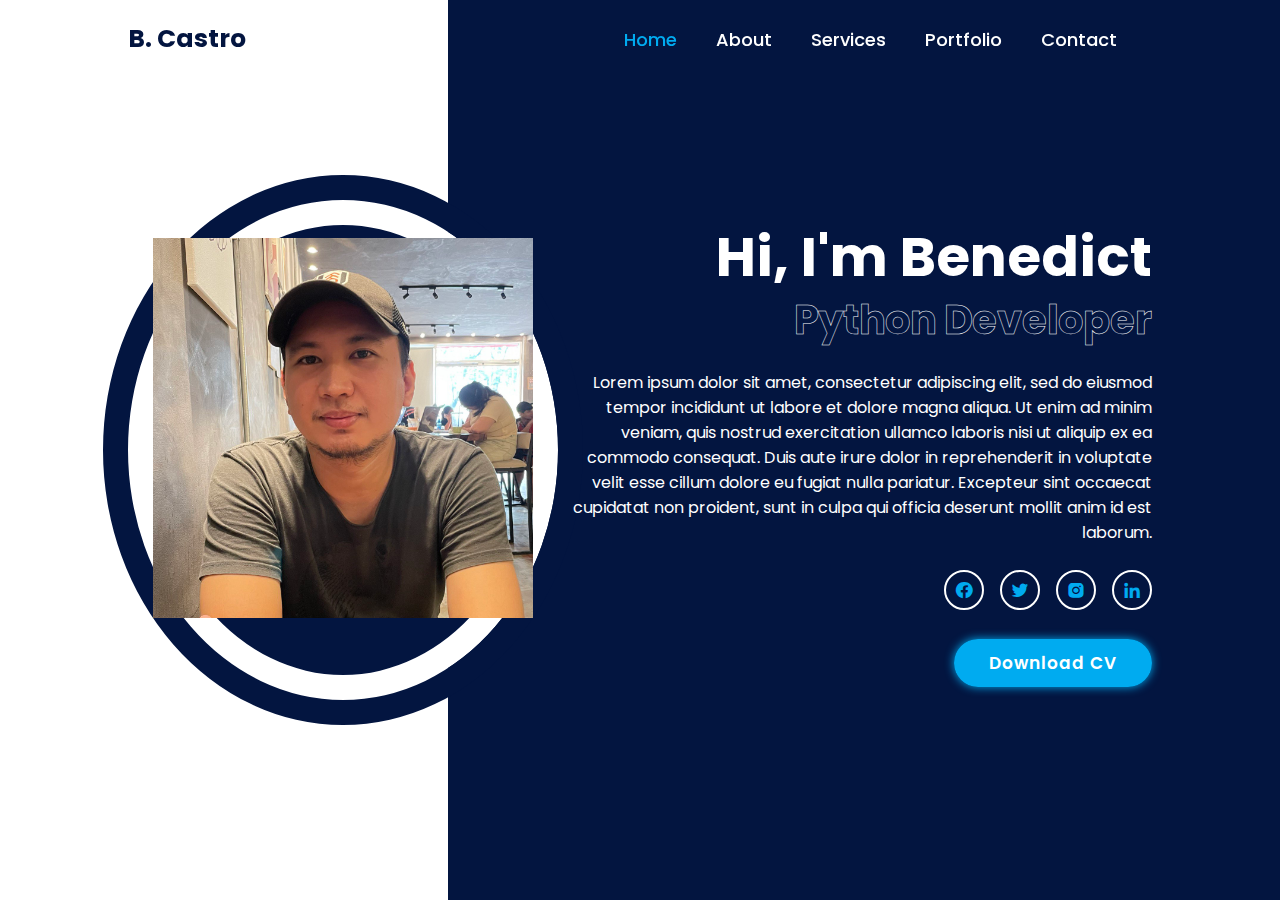
==== codehal_1/index.html @ c70ee604 "Created an initial webpage with the help of Codehal to learn HTML and CSS" ====
<!DOCTYPE html>
<html lang="en">
  <head>
    <meta charset="UTF-8" />
    <meta http-equiv="X-UA-Compatible" content="IE=edge" />
    <meta name="viewport" content="width=device-width, initial-scale=1.0" />
    <title>Portfolio Website with HTML and CSS | Codehal</title>
    <link rel="stylesheet" href="style.css" />
    <link
      href="https://unpkg.com/boxicons@2.1.4/css/boxicons.min.css"
      rel="stylesheet"
    />
  </head>
  <body>
    <header class="header">
      <a href="" class="logo">B. Castro</a>

      <nav class="navbar">
        <a href="" class="active">Home</a>
        <a href="">About</a>
        <a href="">Services</a>
        <a href="">Portfolio</a>
        <a href="">Contact</a>
        <a href=""></a>
      </nav>
    </header>

    <section class="home">
      <div class="home-image">
        <img src="./images/astroc.jpg" alt="" />
      </div>
      <div class="home-content">
        <h1>Hi, I'm Benedict</h1>
        <h3>Python Developer</h3>
        <p>
          Lorem ipsum dolor sit amet, consectetur adipiscing elit, sed do
          eiusmod tempor incididunt ut labore et dolore magna aliqua. Ut enim ad
          minim veniam, quis nostrud exercitation ullamco laboris nisi ut
          aliquip ex ea commodo consequat. Duis aute irure dolor in
          reprehenderit in voluptate velit esse cillum dolore eu fugiat nulla
          pariatur. Excepteur sint occaecat cupidatat non proident, sunt in
          culpa qui officia deserunt mollit anim id est laborum.
        </p>

        <div class="home-sci">
          <a href=""><i class="bx bxl-facebook-circle"></i></a>
          <a href=""><i class="bx bxl-twitter"></i></a>
          <a href=""><i class="bx bxl-instagram-alt"></i></a>
          <a href=""><i class="bx bxl-linkedin"></i></a>
        </div>
        <a href="" class="btn">Download CV</a>
      </div>
    </section>
  </body>
</html>
---- codehal_1/style.css ----
@import url("https://fonts.googleapis.com/css2?family=Poppins:wght@300;400;500;600;700;800;900&display=swap");

* {
  margin: 0;
  padding: 0;
  box-sizing: border-box;
  font-family: "Poppins", sans-serif;
}

.header {
  position: fixed;
  top: 0;
  left: 0;
  width: 100%;
  padding: 20px 10%;
  background: transparent;
  display: flex;
  justify-content: space-between;
  align-items: center;
  z-index: 100;
}

.logo {
  font-size: 25px;
  color: #031540;
  text-decoration: none;
  font-weight: 700;
}

.navbar a {
  font-size: 18px;
  color: #fff;
  text-decoration: none;
  font-weight: 500;
  margin-left: 35px;
  transition: 0.3s;
}

.navbar a:hover,
.navbar a.active {
  color: #00abf0;
}

.home {
  height: 100vh;
  background: linear-gradient(-90deg, #031540 65%, #fff 35%);
  display: flex;
  justify-content: space-between;
  align-items: center;
  padding: 0 10%;
}

.home-image {
  display: flex;
  justify-content: center;
  align-items: center;
  width: 500px;
  height: 500px;
  background: #031540;
  border-radius: 50%;
  border: 25px solid #fff;
  outline: 25px solid #031540;
}

.home-image img {
  position: relative;
  bottom: 22px;
  max-width: 380px;
}

.home-content {
  max-width: 600px;
  color: #fff;
  text-align: right;
}

.home-content h1 {
  font-size: 55px;
  line-height: 1.2;
}

.home-content h3 {
  font-size: 40px;
  color: transparent;
  -webkit-text-stroke: 0.5px #fff;
  background-image: linear-gradient(#00abf0, #00abf0);
  background-repeat: no-repeat;
  -webkit-background-clip: text;
  background-position: -410px 0;
  animation: animateText 6s linear infinite;
}

@keyframes animateText {
  0%,
  95%,
  100% {
    background-position: -410px 0;
  }
  65%,
  85% {
    background-position: 0 0;
  }
}

.home-content p {
  font-size: 16px;
  margin-top: 20px;
}

.home-sci {
  margin: 25px 0 40px;
}

.home-sci a {
  display: inline-flex;
  justify-content: center;
  align-items: center;
  width: 40px;
  height: 40px;
  background: transparent;
  border: 2px solid #fff;
  border-radius: 50%;
  font-size: 20px;
  color: #00abf0;
  text-decoration: none;
  margin-left: 12px;
  transition: 0.5s;
}

.home-sci a:hover {
  background: #00abf0;
  color: #fff;
  border-color: #00abf0;
  box-shadow: 0 0 10px #00abf0;
}

.btn {
  padding: 12px 35px;
  background: #00abf0;
  border-radius: 40px;
  font-size: 17px;
  color: #fff;
  text-decoration: none;
  font-weight: 600;
  letter-spacing: 1px;
  box-shadow: 0 0 10px #00abf0;
  transition: 0.5s;
}

.btn:hover {
  box-shadow: none;
}
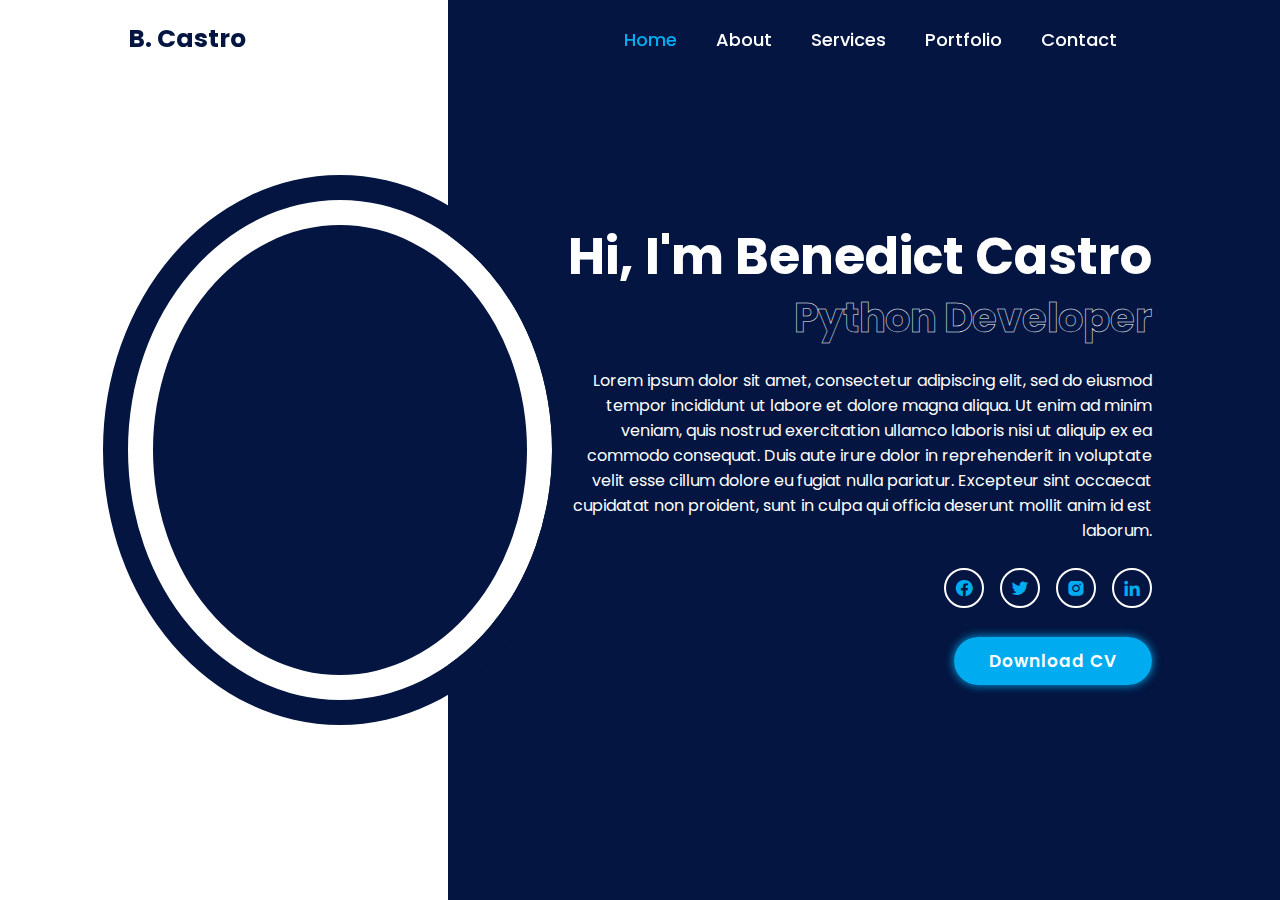
==== commit 6b1c9cec: "Added an image to the webpage" ====
--- a/codehal_1/index.html
+++ b/codehal_1/index.html
@@ -27,10 +27,10 @@
 
     <section class="home">
       <div class="home-image">
-        <img src="./images/astroc.jpg" alt="" />
+        <img src="./images/astroc.png" alt="" />
       </div>
       <div class="home-content">
-        <h1>Hi, I'm Benedict</h1>
+        <h1>Hi, I'm Benedict Castro</h1>
         <h3>Python Developer</h3>
         <p>
           Lorem ipsum dolor sit amet, consectetur adipiscing elit, sed do
--- a/codehal_1/style.css
+++ b/codehal_1/style.css
@@ -75,7 +75,7 @@
 }
 
 .home-content h1 {
-  font-size: 55px;
+  font-size: 51px;
   line-height: 1.2;
 }
 
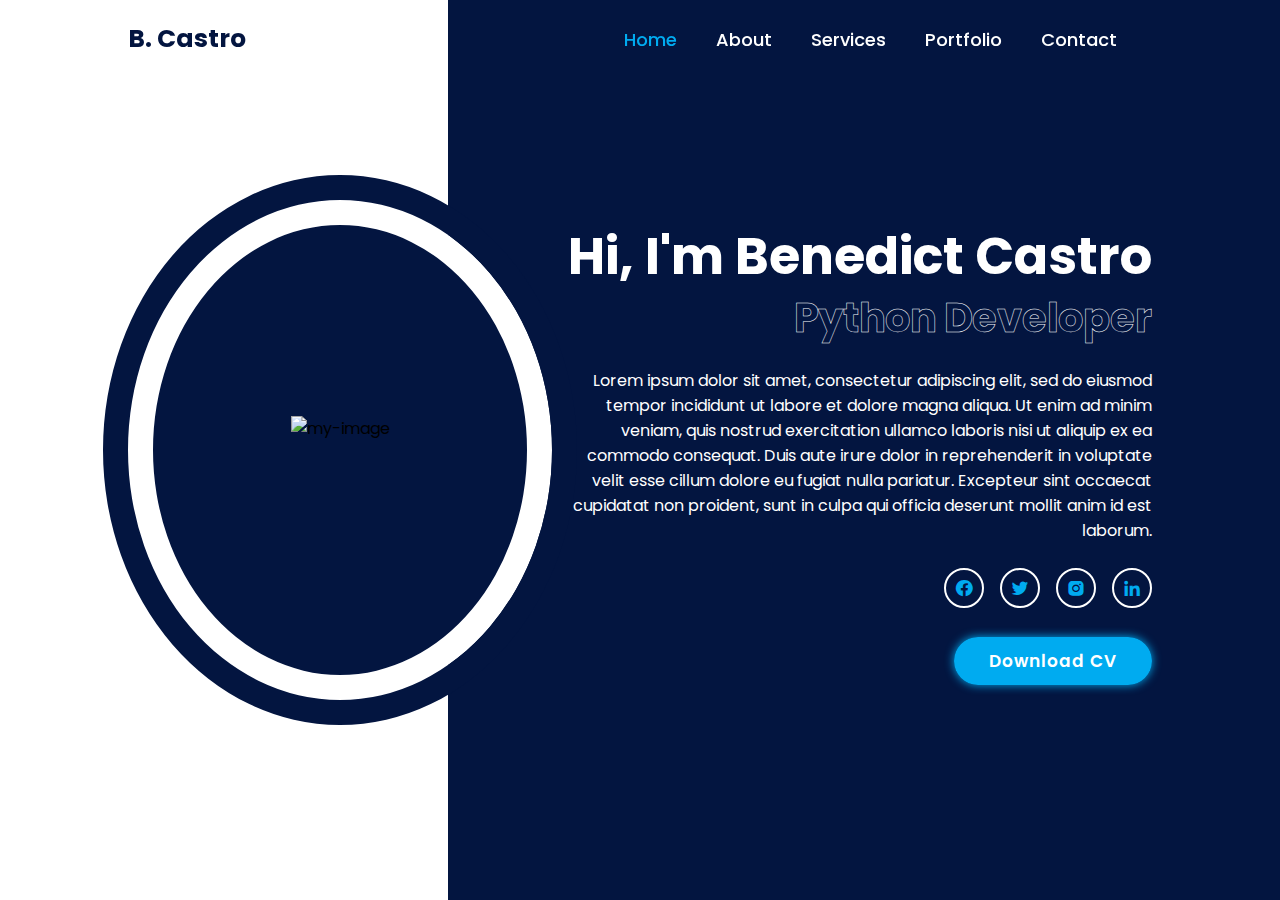
==== commit 9e99e3ac: "Modified the profile picture used in the project" ====
--- a/codehal_1/index.html
+++ b/codehal_1/index.html
@@ -27,7 +27,7 @@
 
     <section class="home">
       <div class="home-image">
-        <img src="./images/astroc.png" alt="" />
+        <img src="./images/astroc.png" alt="my-image" />
       </div>
       <div class="home-content">
         <h1>Hi, I'm Benedict Castro</h1>
